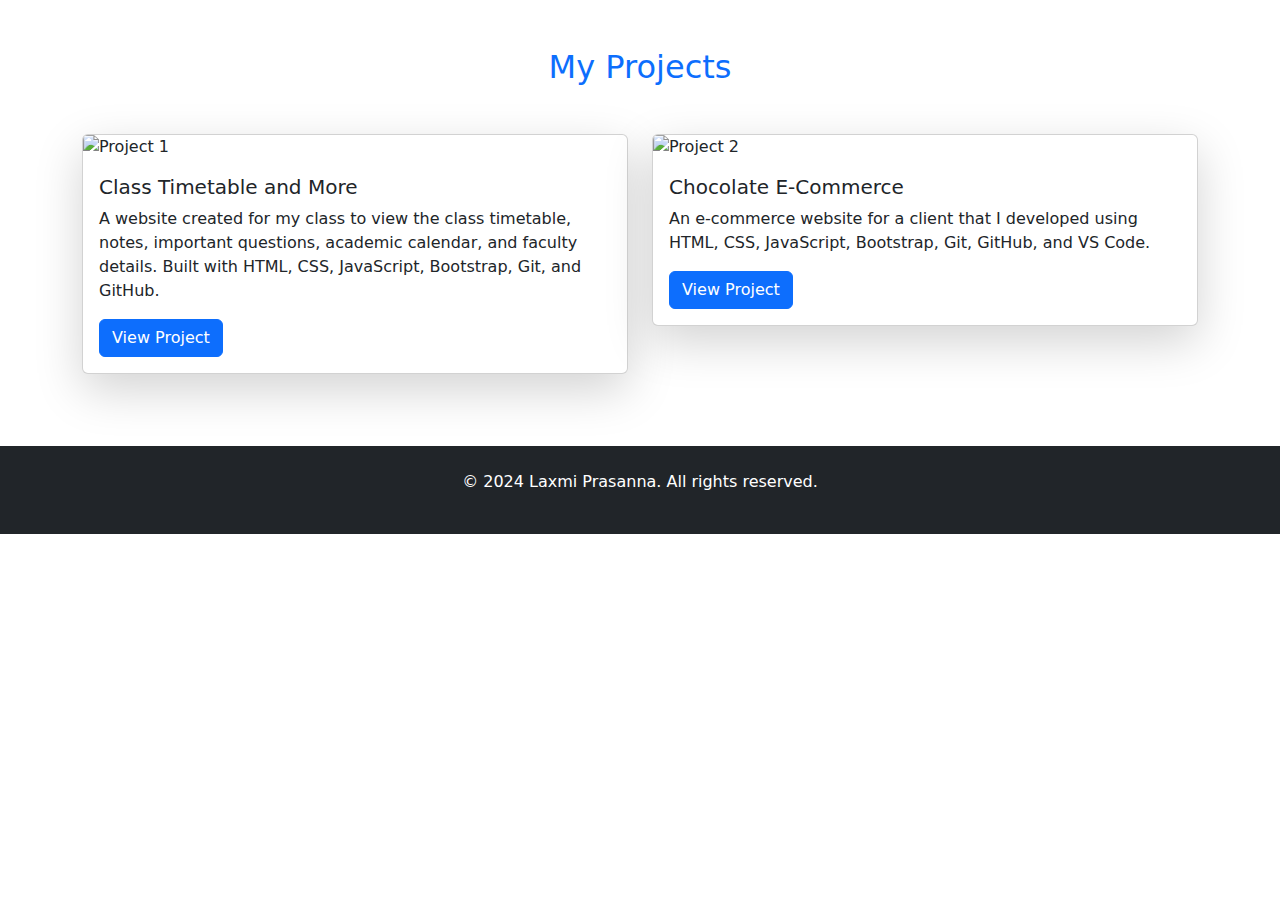
==== project.html @ 29b10426 "Add files via upload" ====
<!DOCTYPE html>
<html lang="en">
<head>
    <meta charset="UTF-8">
    <meta name="viewport" content="width=device-width, initial-scale=1.0">
    <title>My Portfolio</title>
    <link rel="stylesheet" href="portfolio.css">
    <link href="https://cdn.jsdelivr.net/npm/bootstrap@5.3.0-alpha1/dist/css/bootstrap.min.css" rel="stylesheet">
</head>
<body>
   

    <!-- Projects Section -->
    <section id="projects" class="container py-5">
        <h2 class="text-center text-primary mb-5">My Projects</h2>
        <div class="row">

            <!-- Project 1 -->
            <div class="col-md-6 mb-4">
                <div class="card shadow-lg">
                    <img src="project1.jpg" class="card-img-top" alt="Project 1">
                    <div class="card-body">
                        <h5 class="card-title">Class Timetable and More</h5>
                        <p class="card-text">A website created for my class to view the class timetable, notes, important questions, academic calendar, and faculty details. Built with HTML, CSS, JavaScript, Bootstrap, Git, and GitHub.</p>
                        <a href="https://prasanna-project-4d81d.web.app/" class="btn btn-primary" target="_blank">View Project</a>
                    </div>
                </div>
            </div>

            <!-- Project 2 -->
            <div class="col-md-6 mb-4">
                <div class="card shadow-lg">
                    <img src="project2.jpg" class="card-img-top" alt="Project 2">
                    <div class="card-body">
                        <h5 class="card-title">Chocolate E-Commerce</h5>
                        <p class="card-text">An e-commerce website for a client that I developed using HTML, CSS, JavaScript, Bootstrap, Git, GitHub, and VS Code.</p>
                        <a href="https://devulapallylaxmiprasanna16.github.io/chocos/" class="btn btn-primary" target="_blank">View Project</a>
                    </div>
                </div>
            </div>

        </div>
    </section>

    <footer class="bg-dark text-white text-center p-4">
        <p>&copy; 2024 Laxmi Prasanna. All rights reserved.</p>
    </footer>

    <script src="portfolio.js"></script>
    <script src="https://cdn.jsdelivr.net/npm/bootstrap@5.3.0-alpha1/dist/js/bootstrap.bundle.min.js"></script>
</body>
</html>
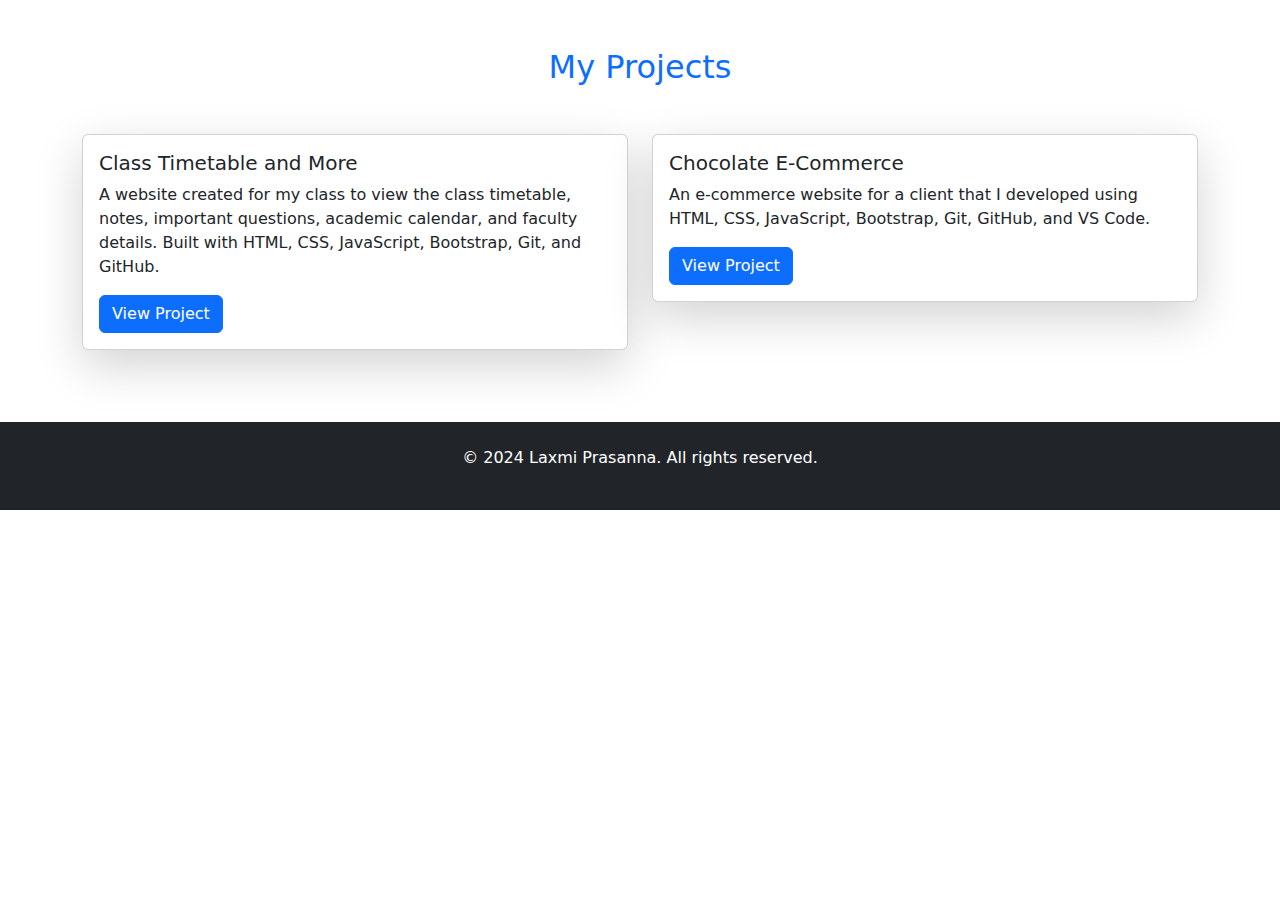
==== commit b63462ae: "Add files via upload" ====
--- a/project.html
+++ b/project.html
@@ -18,7 +18,7 @@
             <!-- Project 1 -->
             <div class="col-md-6 mb-4">
                 <div class="card shadow-lg">
-                    <img src="project1.jpg" class="card-img-top" alt="Project 1">
+                   
                     <div class="card-body">
                         <h5 class="card-title">Class Timetable and More</h5>
                         <p class="card-text">A website created for my class to view the class timetable, notes, important questions, academic calendar, and faculty details. Built with HTML, CSS, JavaScript, Bootstrap, Git, and GitHub.</p>
@@ -30,7 +30,7 @@
             <!-- Project 2 -->
             <div class="col-md-6 mb-4">
                 <div class="card shadow-lg">
-                    <img src="project2.jpg" class="card-img-top" alt="Project 2">
+                    
                     <div class="card-body">
                         <h5 class="card-title">Chocolate E-Commerce</h5>
                         <p class="card-text">An e-commerce website for a client that I developed using HTML, CSS, JavaScript, Bootstrap, Git, GitHub, and VS Code.</p>
